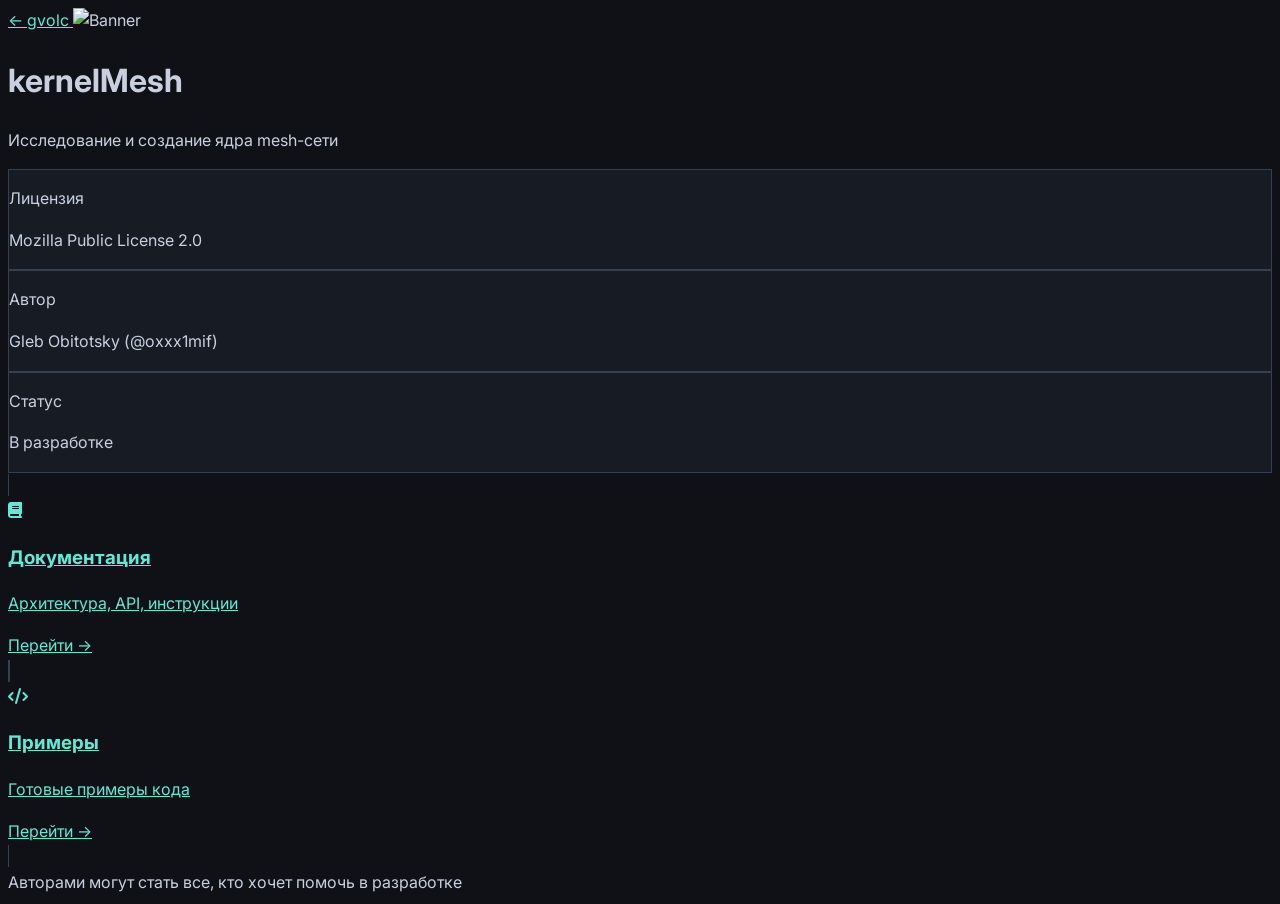
==== kernelMesh/index.html @ 8370971c "Fix image and icon links in index.html Updated image and icon links to use raw GitHub URLs for prope" ====
<!DOCTYPE html>
<html lang="ru">
<head>
  <meta charset="UTF-8">
  <meta name="viewport" content="width=device-width, initial-scale=1.0">
  <title>kernelMesh | gvolc</title>
  <script src="https://cdn.tailwindcss.com"></script>
  <link rel="stylesheet" href="../css/style.css">
  <link rel="stylesheet" href="https://cdnjs.cloudflare.com/ajax/libs/font-awesome/6.6.0/css/all.min.css">
  <link rel="icon" href="https://github.com/gvolc/.github/raw/main/9632fa8ae473d71b23a5f610533da843.jpg" type="image/jpeg">
</head>
<body class="bg-[#0f1117] text-slate-200">

  <div class="max-w-6xl mx-auto px-6 py-10">
    <a href="../" class="inline-flex items-center gap-2 text-teal-400 hover:text-teal-300 mb-8">
      ← gvolc
    </a>

    <img src="https://github.com/gvolc/.github/raw/main/9632fa8ae473d71b23a5f610533da843.jpg" 
         alt="Banner" class="w-full rounded-2xl mb-10">

    <h1 class="text-5xl font-bold">kernelMesh</h1>
    <p class="text-xl text-slate-400 mt-3">Исследование и создание ядра mesh-сети</p>

    <div class="grid grid-cols-1 md:grid-cols-3 gap-6 mt-12">
      <div class="card rounded-2xl p-6 text-center">
        <p class="text-teal-400 text-sm">Лицензия</p>
        <p class="font-medium mt-1">Mozilla Public License 2.0</p>
      </div>
      <div class="card rounded-2xl p-6 text-center">
        <p class="text-teal-400 text-sm">Автор</p>
        <p class="font-medium mt-1">Gleb Obitotsky (@oxxx1mif)</p>
      </div>
      <div class="card rounded-2xl p-6 text-center">
        <p class="text-teal-400 text-sm">Статус</p>
        <p class="font-medium mt-1 text-amber-400">В разработке</p>
      </div>
    </div>

    <!-- Навигация по разделам -->
    <div class="mt-16 grid md:grid-cols-2 gap-6">
      <a href="docs/" class="card rounded-2xl p-8 hover:border-teal-400 group">
        <div class="flex items-center gap-4">
          <i class="fas fa-book text-3xl text-teal-400"></i>
          <div>
            <h3 class="text-2xl font-semibold">Документация</h3>
            <p class="text-slate-400 mt-1">Архитектура, API, инструкции</p>
          </div>
        </div>
        <div class="mt-6 text-teal-400 text-sm group-hover:underline">Перейти →</div>
      </a>

      <a href="examples/" class="card rounded-2xl p-8 hover:border-teal-400 group">
        <div class="flex items-center gap-4">
          <i class="fas fa-code text-3xl text-teal-400"></i>
          <div>
            <h3 class="text-2xl font-semibold">Примеры</h3>
            <p class="text-slate-400 mt-1">Готовые примеры кода</p>
          </div>
        </div>
        <div class="mt-6 text-teal-400 text-sm group-hover:underline">Перейти →</div>
      </a>
    </div>

    <div class="mt-12 text-center text-slate-400">
      Авторами могут стать все, кто хочет помочь в разработке
    </div>
  </div>

</body>
</html>
---- css/style.css ----
@import url('https://fonts.googleapis.com/css2?family=Inter:wght@400;500;600;700&display=swap');

body {
    font-family: 'Inter', system-ui, sans-serif;
    background-color: #0f1117;
    color: #c8d0e0;
    line-height: 1.6;
}

a { color: #5eead4; }
a:hover { color: #67e8f9; }

.header-bg {
    background: #171b24;
    border-bottom: 1px solid #334155;
}

.card {
    background: #171b24;
    border: 1px solid #334155;
    transition: all 0.3s ease;
}

.card:hover {
    border-color: #5eead4;
    transform: translateY(-4px);
}
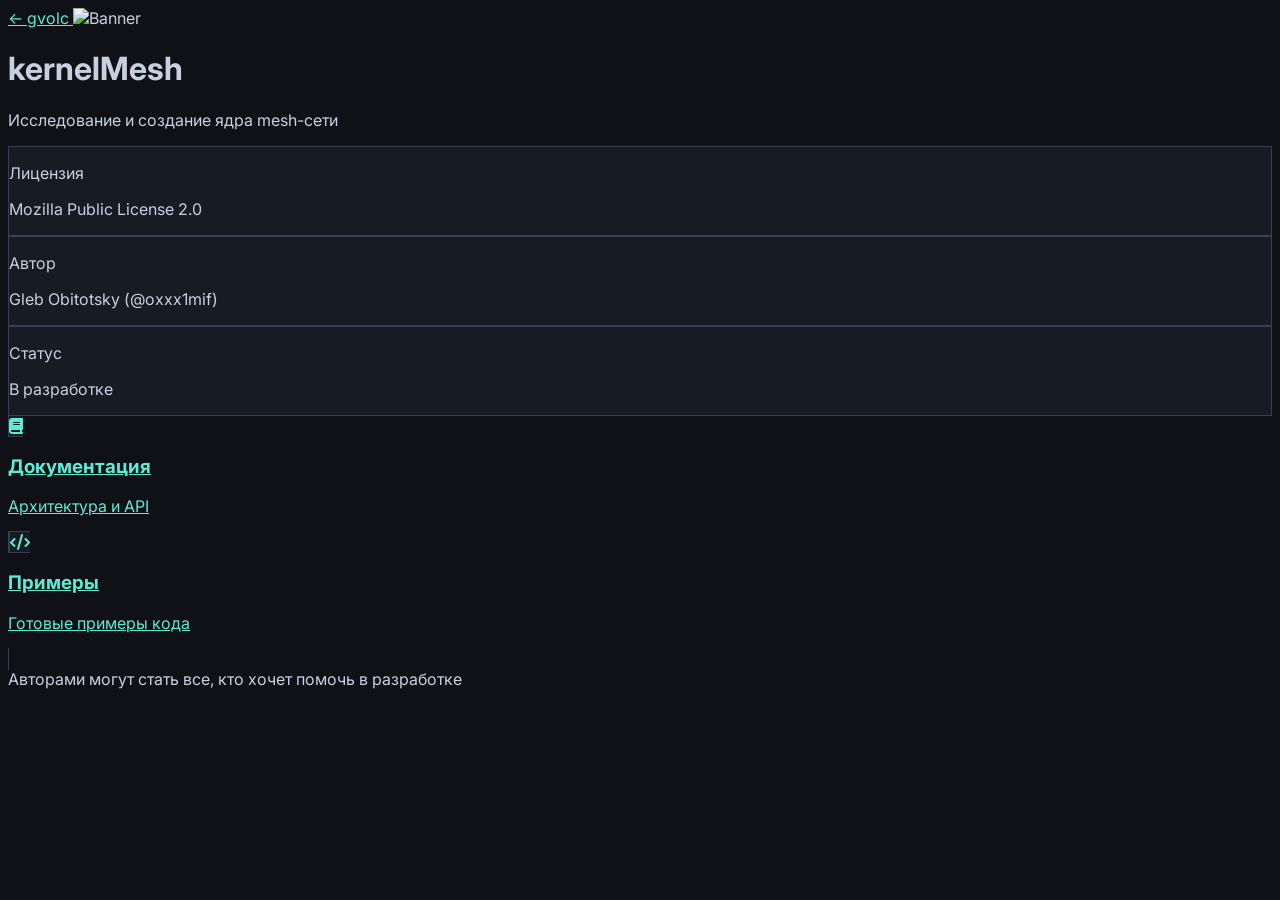
==== commit 055e32bf: "Update index.html" ====
--- a/kernelMesh/index.html
+++ b/kernelMesh/index.html
@@ -37,28 +37,16 @@
       </div>
     </div>
 
-    <!-- Навигация по разделам -->
     <div class="mt-16 grid md:grid-cols-2 gap-6">
       <a href="docs/" class="card rounded-2xl p-8 hover:border-teal-400 group">
-        <div class="flex items-center gap-4">
-          <i class="fas fa-book text-3xl text-teal-400"></i>
-          <div>
-            <h3 class="text-2xl font-semibold">Документация</h3>
-            <p class="text-slate-400 mt-1">Архитектура, API, инструкции</p>
-          </div>
-        </div>
-        <div class="mt-6 text-teal-400 text-sm group-hover:underline">Перейти →</div>
+        <i class="fas fa-book text-3xl text-teal-400 mb-4"></i>
+        <h3 class="text-2xl font-semibold">Документация</h3>
+        <p class="text-slate-400">Архитектура и API</p>
       </a>
-
       <a href="examples/" class="card rounded-2xl p-8 hover:border-teal-400 group">
-        <div class="flex items-center gap-4">
-          <i class="fas fa-code text-3xl text-teal-400"></i>
-          <div>
-            <h3 class="text-2xl font-semibold">Примеры</h3>
-            <p class="text-slate-400 mt-1">Готовые примеры кода</p>
-          </div>
-        </div>
-        <div class="mt-6 text-teal-400 text-sm group-hover:underline">Перейти →</div>
+        <i class="fas fa-code text-3xl text-teal-400 mb-4"></i>
+        <h3 class="text-2xl font-semibold">Примеры</h3>
+        <p class="text-slate-400">Готовые примеры кода</p>
       </a>
     </div>
 
--- a/css/style.css
+++ b/css/style.css
@@ -4,7 +4,6 @@
     font-family: 'Inter', system-ui, sans-serif;
     background-color: #0f1117;
     color: #c8d0e0;
-    line-height: 1.6;
 }
 
 a { color: #5eead4; }
@@ -25,3 +24,7 @@
     border-color: #5eead4;
     transform: translateY(-4px);
 }
+
+.commit {
+    border-left: 3px solid #5eead4;
+}
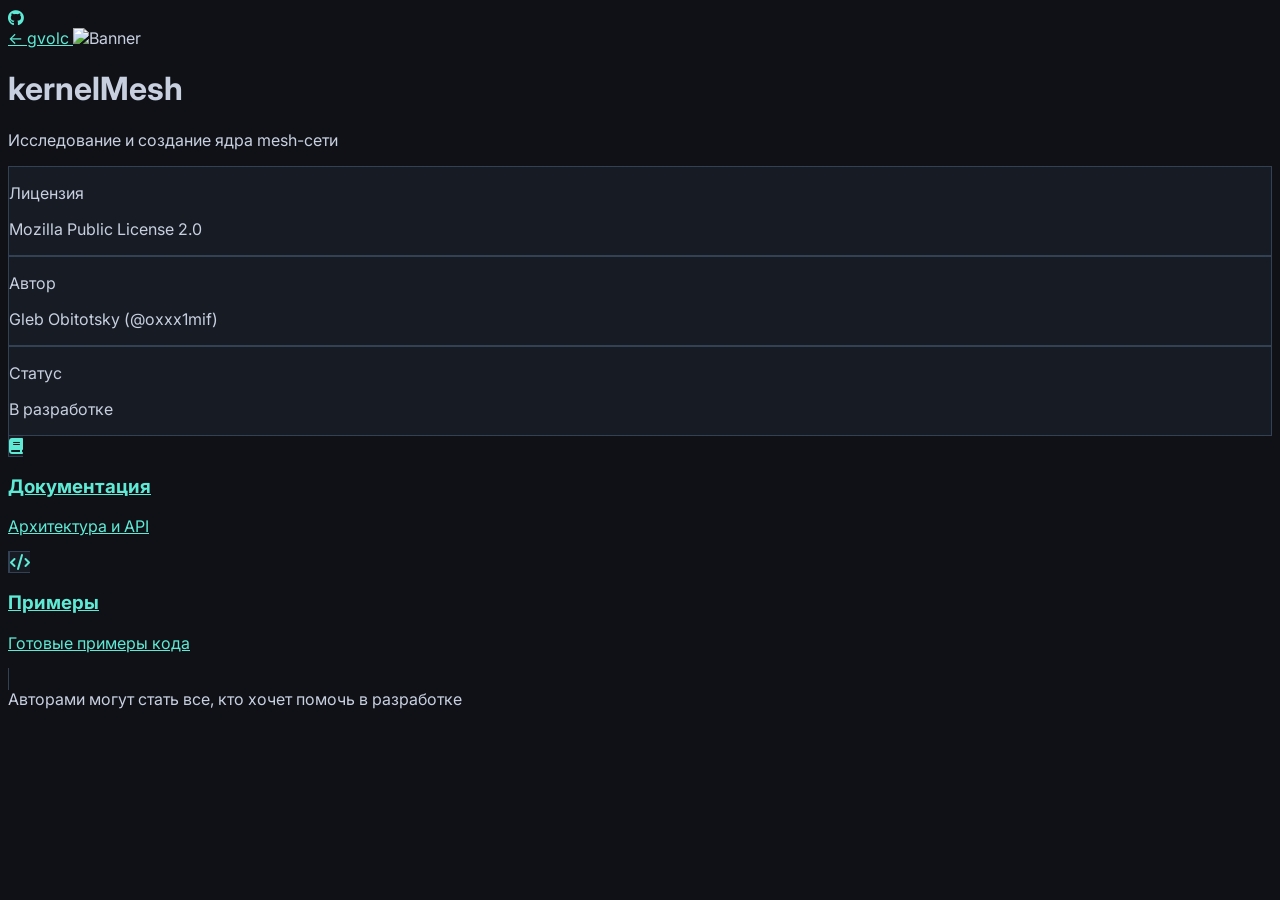
==== commit 56826a93: "Update index.html" ====
--- a/kernelMesh/index.html
+++ b/kernelMesh/index.html
@@ -10,6 +10,12 @@
   <link rel="icon" href="https://github.com/gvolc/.github/raw/main/9632fa8ae473d71b23a5f610533da843.jpg" type="image/jpeg">
 </head>
 <body class="bg-[#0f1117] text-slate-200">
+
+    <!-- GitHub Icon - Top Left -->
+  <a href="https://github.com/gvolc/kernelMesh" target="_blank" 
+     class="fixed top-6 left-6 z-50 text-slate-300 hover:text-white transition-colors">
+    <i class="fab fa-github text-3xl"></i>
+  </a>
 
   <div class="max-w-6xl mx-auto px-6 py-10">
     <a href="../" class="inline-flex items-center gap-2 text-teal-400 hover:text-teal-300 mb-8">
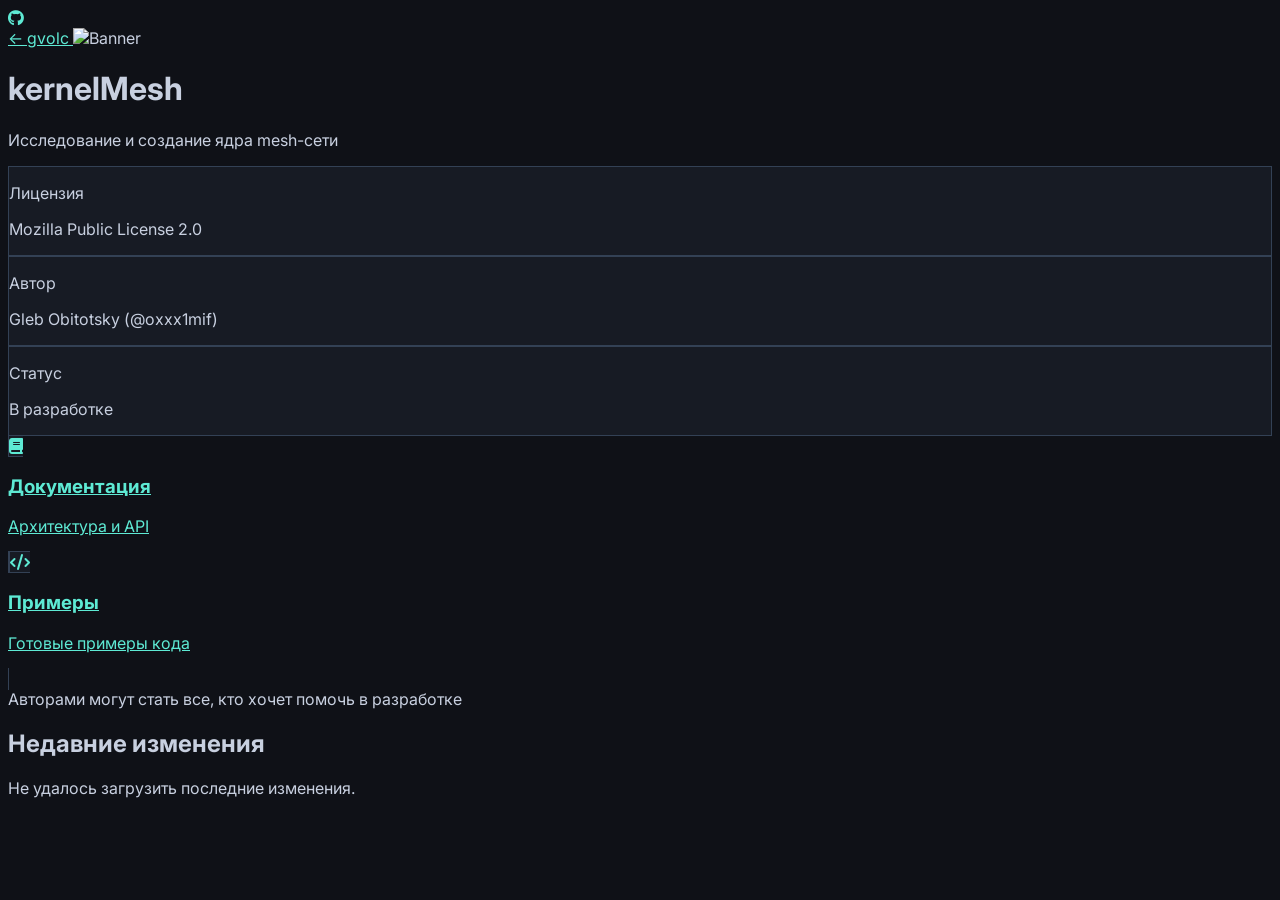
==== commit 146b750e: "Update index.html" ====
--- a/kernelMesh/index.html
+++ b/kernelMesh/index.html
@@ -61,5 +61,46 @@
     </div>
   </div>
 
+  <h2 class="text-3xl font-semibold mt-24 mb-10">Недавние изменения</h2>
+    <div id="commits" class="space-y-4">
+      <p class="text-slate-400 text-center py-8">Загрузка последних коммитов...</p>
+    </div>
+  </div>
+
+  <script>
+    async function loadRecentCommits() {
+      const repo = "gvolc/kernelMesh";
+      const url = `https://api.github.com/repos/${repo}/commits?per_page=5`;
+      
+      try {
+        const res = await fetch(url);
+        const commits = await res.json();
+
+        let html = '';
+        commits.forEach(c => {
+          const date = new Date(c.commit.author.date).toLocaleDateString('ru-RU', { 
+            year: 'numeric', month: 'short', day: 'numeric' 
+          });
+          html += `
+            <div class="card rounded-2xl p-5 commit">
+              <div class="flex justify-between items-start">
+                <div class="font-medium pr-4">${c.commit.message.split('\n')[0]}</div>
+                <div class="text-xs text-slate-500 whitespace-nowrap">${date}</div>
+              </div>
+              <div class="text-sm text-slate-400 mt-1">@${c.author ? c.author.login : 'unknown'}</div>
+            </div>
+          `;
+        });
+
+        document.getElementById('commits').innerHTML = html || '<p class="text-slate-400">Пока нет коммитов.</p>';
+      } catch (e) {
+        document.getElementById('commits').innerHTML = `
+          <p class="text-slate-400 text-center py-8">Не удалось загрузить последние изменения.</p>`;
+      }
+    }
+
+    window.onload = loadRecentCommits;
+  </script>
+
 </body>
 </html>
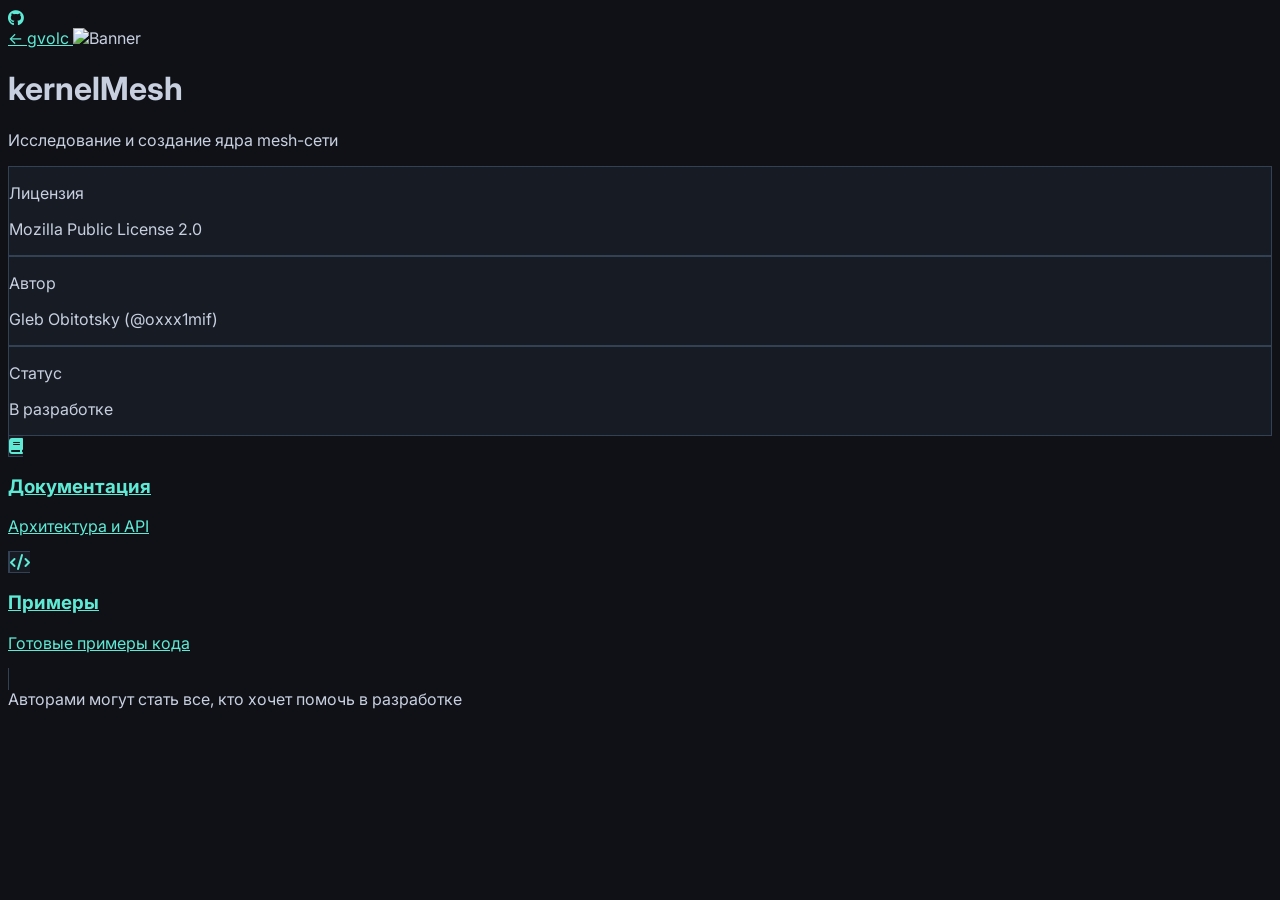
==== commit 3fb7e780: "Update index.html" ====
--- a/kernelMesh/index.html
+++ b/kernelMesh/index.html
@@ -61,46 +61,5 @@
     </div>
   </div>
 
-  <h2 class="text-3xl font-semibold mt-24 mb-10">Недавние изменения</h2>
-    <div id="commits" class="space-y-4">
-      <p class="text-slate-400 text-center py-8">Загрузка последних коммитов...</p>
-    </div>
-  </div>
-
-  <script>
-    async function loadRecentCommits() {
-      const repo = "gvolc/kernelMesh";
-      const url = `https://api.github.com/repos/${repo}/commits?per_page=5`;
-      
-      try {
-        const res = await fetch(url);
-        const commits = await res.json();
-
-        let html = '';
-        commits.forEach(c => {
-          const date = new Date(c.commit.author.date).toLocaleDateString('ru-RU', { 
-            year: 'numeric', month: 'short', day: 'numeric' 
-          });
-          html += `
-            <div class="card rounded-2xl p-5 commit">
-              <div class="flex justify-between items-start">
-                <div class="font-medium pr-4">${c.commit.message.split('\n')[0]}</div>
-                <div class="text-xs text-slate-500 whitespace-nowrap">${date}</div>
-              </div>
-              <div class="text-sm text-slate-400 mt-1">@${c.author ? c.author.login : 'unknown'}</div>
-            </div>
-          `;
-        });
-
-        document.getElementById('commits').innerHTML = html || '<p class="text-slate-400">Пока нет коммитов.</p>';
-      } catch (e) {
-        document.getElementById('commits').innerHTML = `
-          <p class="text-slate-400 text-center py-8">Не удалось загрузить последние изменения.</p>`;
-      }
-    }
-
-    window.onload = loadRecentCommits;
-  </script>
-
 </body>
 </html>
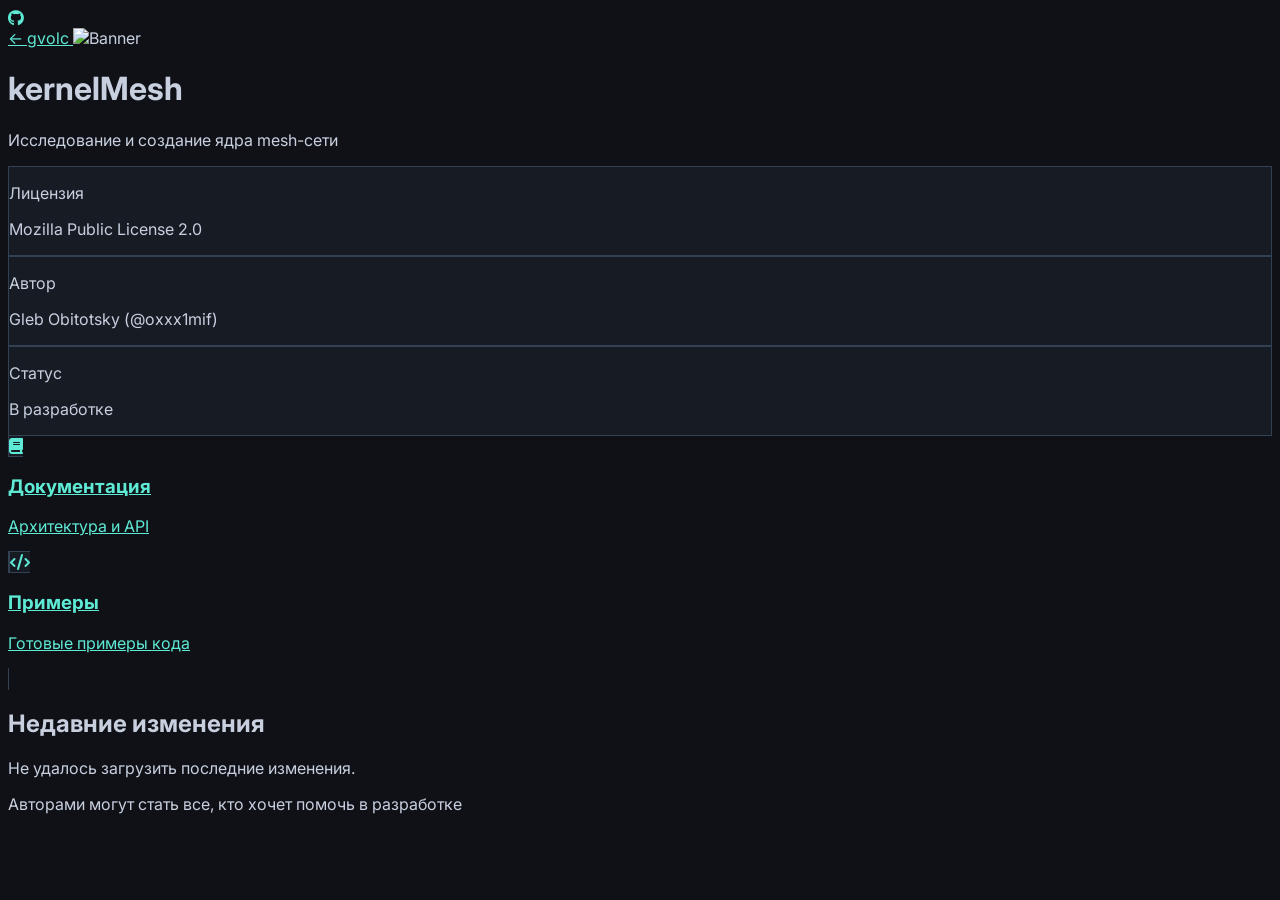
==== commit d6f055f4: "Update index.html" ====
--- a/kernelMesh/index.html
+++ b/kernelMesh/index.html
@@ -56,10 +56,52 @@
       </a>
     </div>
 
+    <h2 class="text-3xl font-semibold mt-24 mb-10">Недавние изменения</h2>
+    <div id="commits" class="space-y-4">
+      <p class="text-slate-400 text-center py-8">Загрузка последних коммитов...</p>
+    </div>
+  </div>
+
+  <script>
+    async function loadRecentCommits() {
+      const repo = "gvolc/kernelMesh";
+      const url = `https://api.github.com/repos/${repo}/commits?per_page=5`;
+      
+      try {
+        const res = await fetch(url);
+        const commits = await res.json();
+
+        let html = '';
+        commits.forEach(c => {
+          const date = new Date(c.commit.author.date).toLocaleDateString('ru-RU', { 
+            year: 'numeric', month: 'short', day: 'numeric' 
+          });
+          html += `
+            <div class="card rounded-2xl p-5 commit">
+              <div class="flex justify-between items-start">
+                <div class="font-medium pr-4">${c.commit.message.split('\n')[0]}</div>
+                <div class="text-xs text-slate-500 whitespace-nowrap">${date}</div>
+              </div>
+              <div class="text-sm text-slate-400 mt-1">@${c.author ? c.author.login : 'unknown'}</div>
+            </div>
+          `;
+        });
+
+        document.getElementById('commits').innerHTML = html || '<p class="text-slate-400">Пока нет коммитов.</p>';
+      } catch (e) {
+        document.getElementById('commits').innerHTML = `
+          <p class="text-slate-400 text-center py-8">Не удалось загрузить последние изменения.</p>`;
+      }
+    }
+
+    window.onload = loadRecentCommits;
+    
+  </script>
+
     <div class="mt-12 text-center text-slate-400">
       Авторами могут стать все, кто хочет помочь в разработке
     </div>
   </div>
-
+  
 </body>
 </html>
